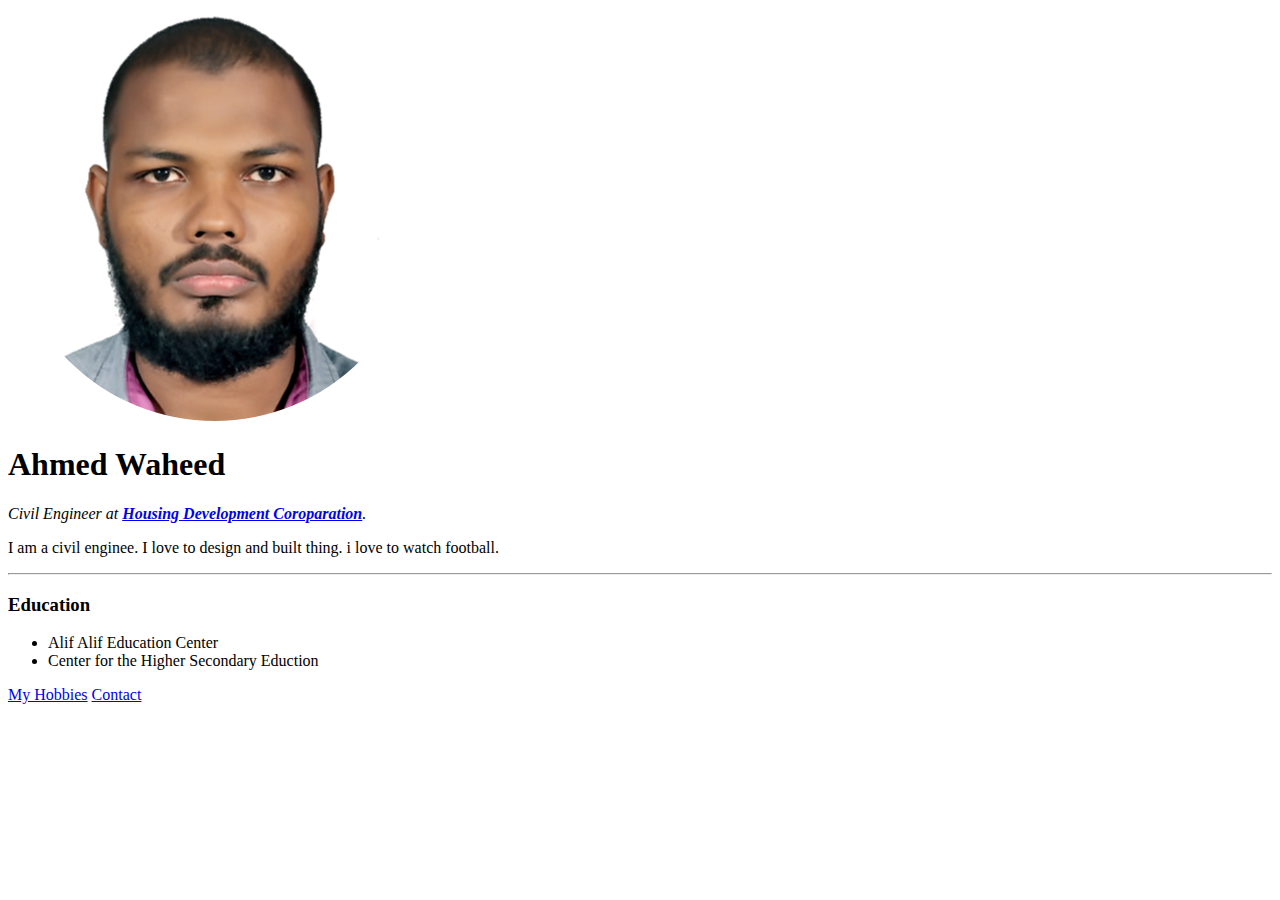
==== index.html @ d72125f7 "Add initial cv website files" ====
<!DOCTYPE html>
<html lang="en" dir="ltr">

<head>
  <meta charset="utf-8">
  <title>Ⓐ Ahmed Waheed's Site</title>
</head>

<body>
  <img src="image/aw.png" alt="Ahmed PP">
  <h1>Ahmed Waheed</h1>
  <p><em>Civil Engineer at <strong><a href="https://hdc.com.mv/">Housing Development Coroparation</a></strong>.</em></p>
  <p>I am a civil enginee. I love to design and built thing. i love to watch football.</p>
  <hr>
  <h3>Education</h3>
  <ul>
    <li>Alif Alif Education Center</li>
    <li>Center for the Higher Secondary Eduction</li>
  </ul>
  <a href="hobbies.html">My Hobbies</a>
  <a href="contact.html">Contact</a>
</body>

</html>
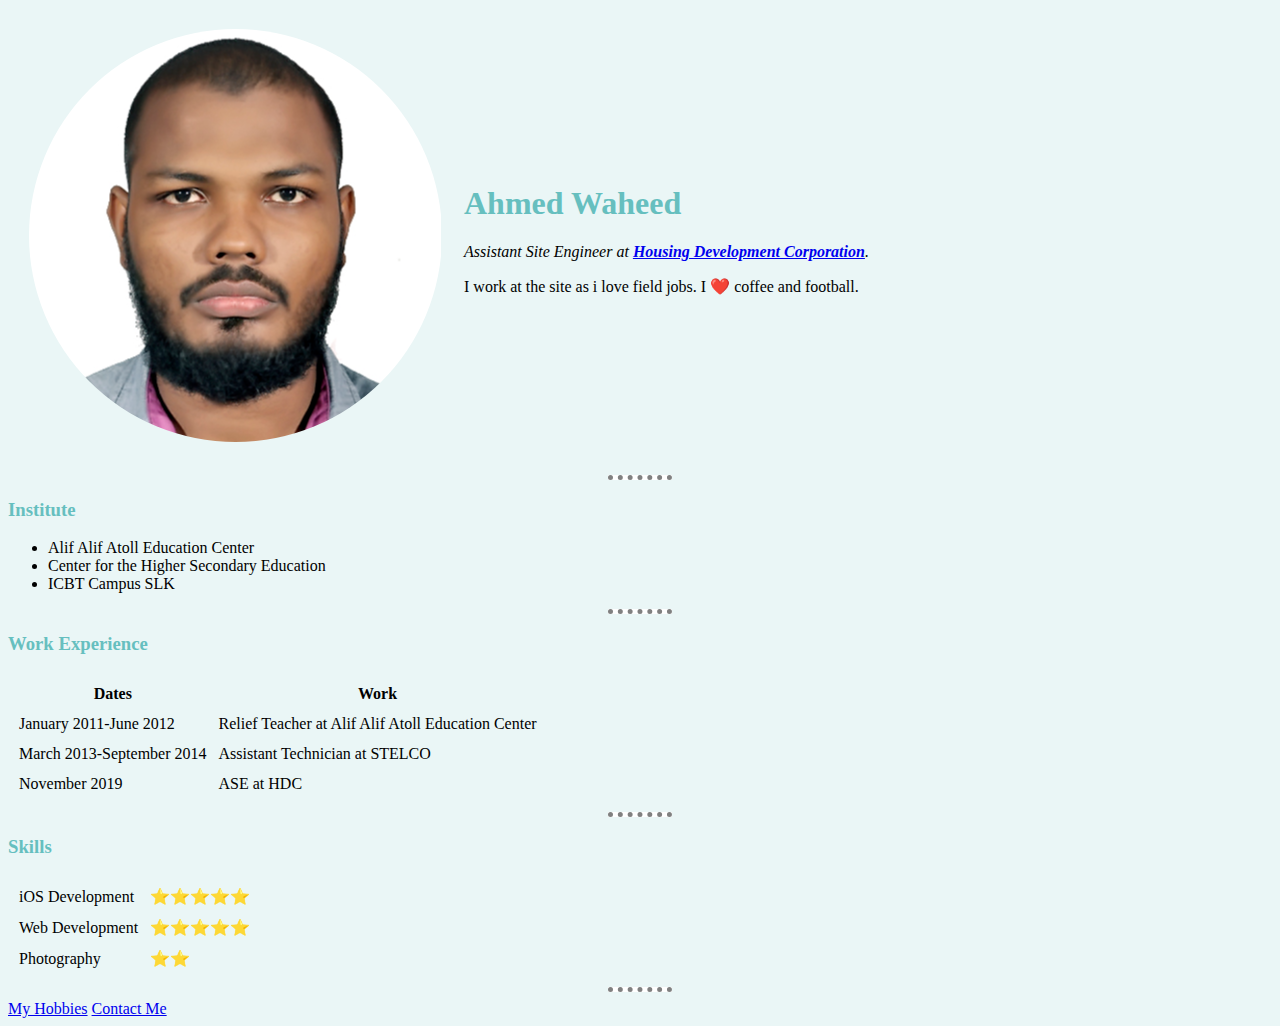
==== commit c01580da: "Add files via upload" ====
--- a/index.html
+++ b/index.html
@@ -1,24 +1,69 @@
 <!DOCTYPE html>
-<html lang="en" dir="ltr">
+<html>
+  <head>
+    <meta charset="utf-8">
+    <title>Ahmed Waheed's Personal Site</title>
+    <link rel="stylesheet" href="css/styles.css">
+  </head>
 
-<head>
-  <meta charset="utf-8">
-  <title>Ⓐ Ahmed Waheed's Site</title>
-</head>
-
-<body>
-  <img src="image/aw.png" alt="Ahmed PP">
-  <h1>Ahmed Waheed</h1>
-  <p><em>Civil Engineer at <strong><a href="https://hdc.com.mv/">Housing Development Coroparation</a></strong>.</em></p>
-  <p>I am a civil enginee. I love to design and built thing. i love to watch football.</p>
-  <hr>
-  <h3>Education</h3>
-  <ul>
-    <li>Alif Alif Education Center</li>
-    <li>Center for the Higher Secondary Eduction</li>
-  </ul>
-  <a href="hobbies.html">My Hobbies</a>
-  <a href="contact.html">Contact</a>
-</body>
-
+  <body>
+    <table cellspacing="20">
+      <tr>
+        <td><img src="images/aw.png" alt="Ahmed's profile picture"></td>
+        <td><h1>Ahmed Waheed</h1>
+        <p><em>Assistant Site Engineer at <strong><a href="https://hdc.com.mv/">Housing Development Corporation</a></strong>.</em></p>
+        <p>I work at the site as i love field jobs. I ❤️ coffee and football.</p></td>
+      </tr>
+    </table>
+    <hr>
+    <h3>Institute</h3>
+    <ul>
+      <li>Alif Alif Atoll Education Center</li>
+      <li>Center for the Higher Secondary Education</li>
+      <li>ICBT Campus SLK</li>
+    </ul>
+    <hr>
+    <h3>Work Experience</h3>
+    <table cellspacing="10">
+      <thead>
+        <tr>
+          <th>Dates</th>
+          <th>Work</th>
+        </tr>
+      </thead>
+      <tbody>
+        <tr>
+          <td>January 2011-June 2012</td>
+          <td>Relief Teacher at Alif Alif Atoll Education Center</td>
+        </tr>
+        <tr>
+          <td>March 2013-September 2014</td>
+          <td>Assistant Technician at STELCO</td>
+        </tr>
+        <tr>
+          <td>November 2019</td>
+          <td>ASE at HDC</td>
+        </tr>
+      </tbody>
+    </table>
+    <hr>
+    <h3>Skills</h3>
+    <table cellspacing="10">
+      <tr>
+        <td>iOS Development</td>
+        <td>⭐️⭐️⭐️⭐️⭐️</td>
+      </tr>
+      <tr>
+        <td>Web Development</td>
+        <td>⭐️⭐️⭐️⭐️⭐️</td>
+      </tr>
+      <tr>
+        <td>Photography</td>
+        <td>⭐️⭐️</td>
+      </tr>
+    </table>
+    <hr>
+    <a href="hobbies.html">My Hobbies</a>
+    <a href="contact-me.html">Contact Me</a>
+  </body>
 </html>
--- a/css/styles.css
+++ b/css/styles.css
@@ -0,0 +1,16 @@
+body {
+  background-color: #EAF6F6;
+}
+
+hr {
+  background-color: white;
+  border-style: dotted none none;
+  width: 5%;
+  border-color: grey;
+  border-width: 5px;
+
+}
+
+h1,h3 {
+  color: #66BFBF;
+}
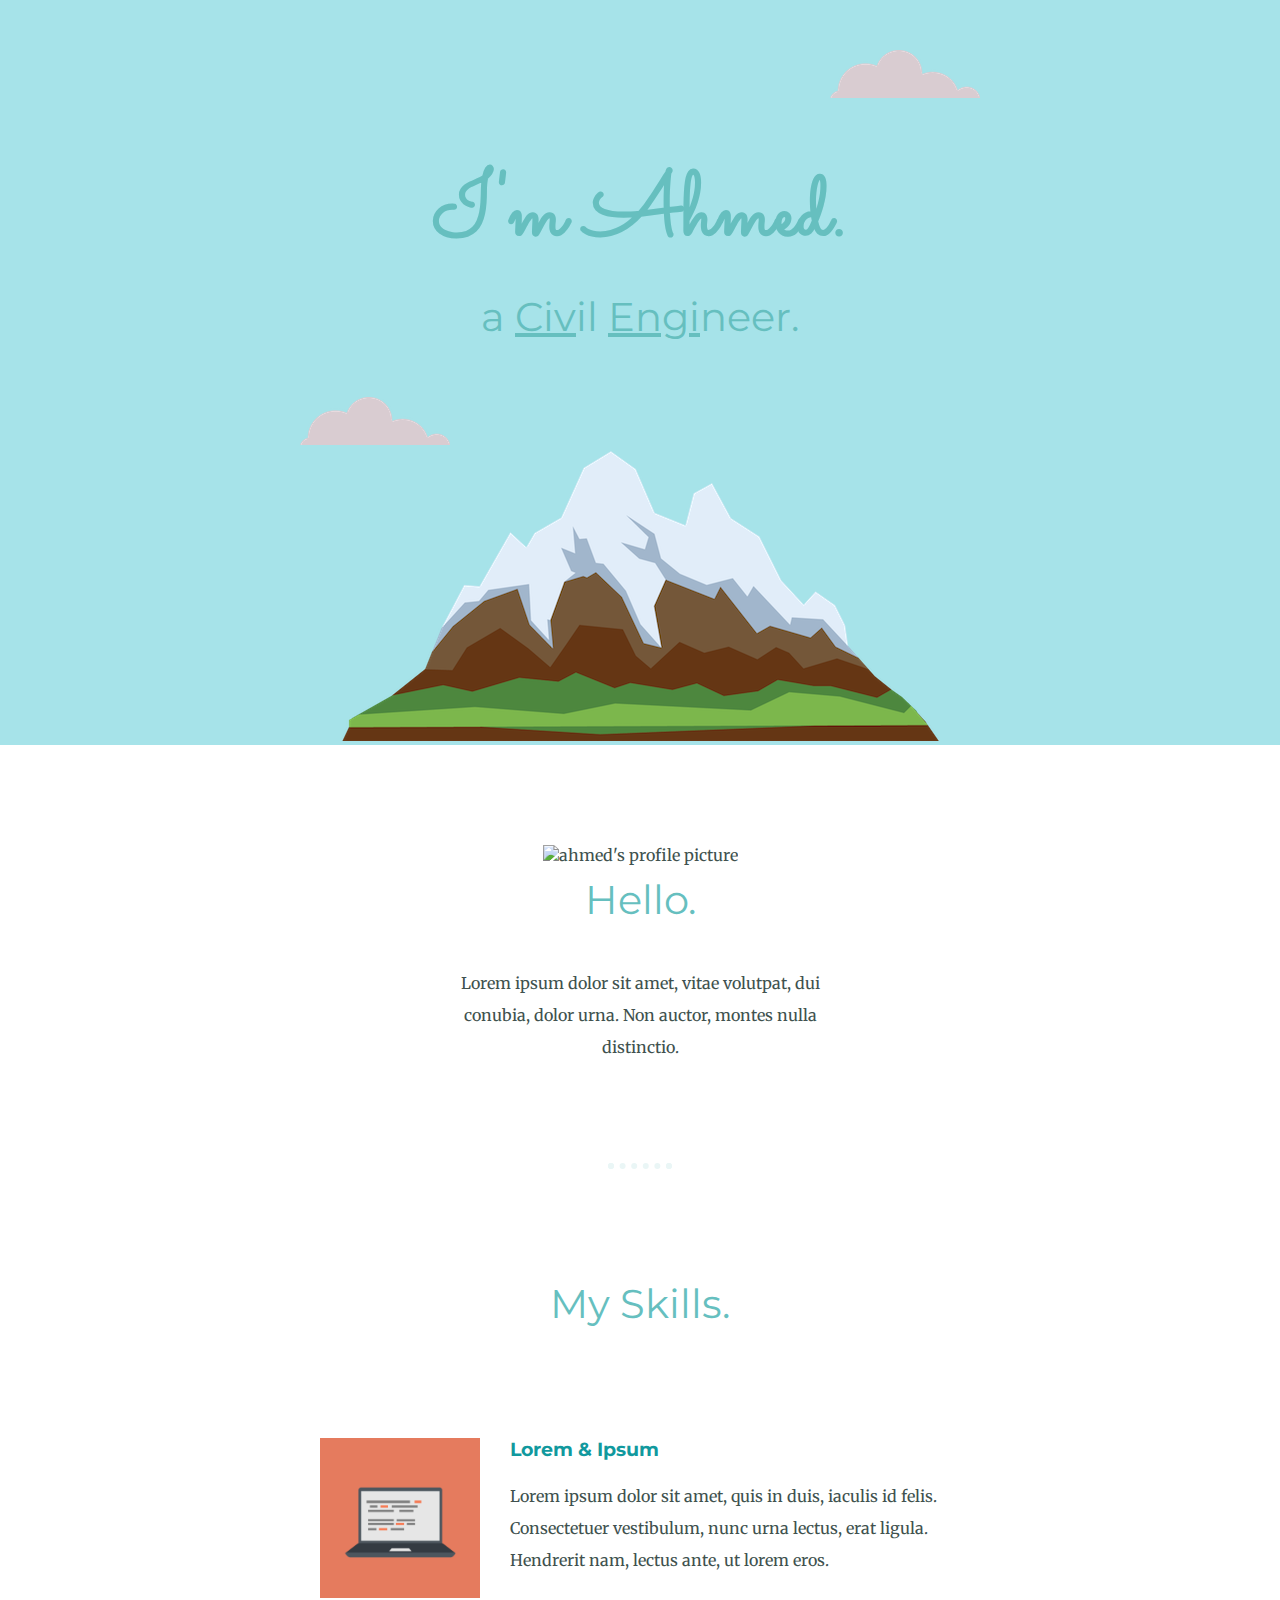
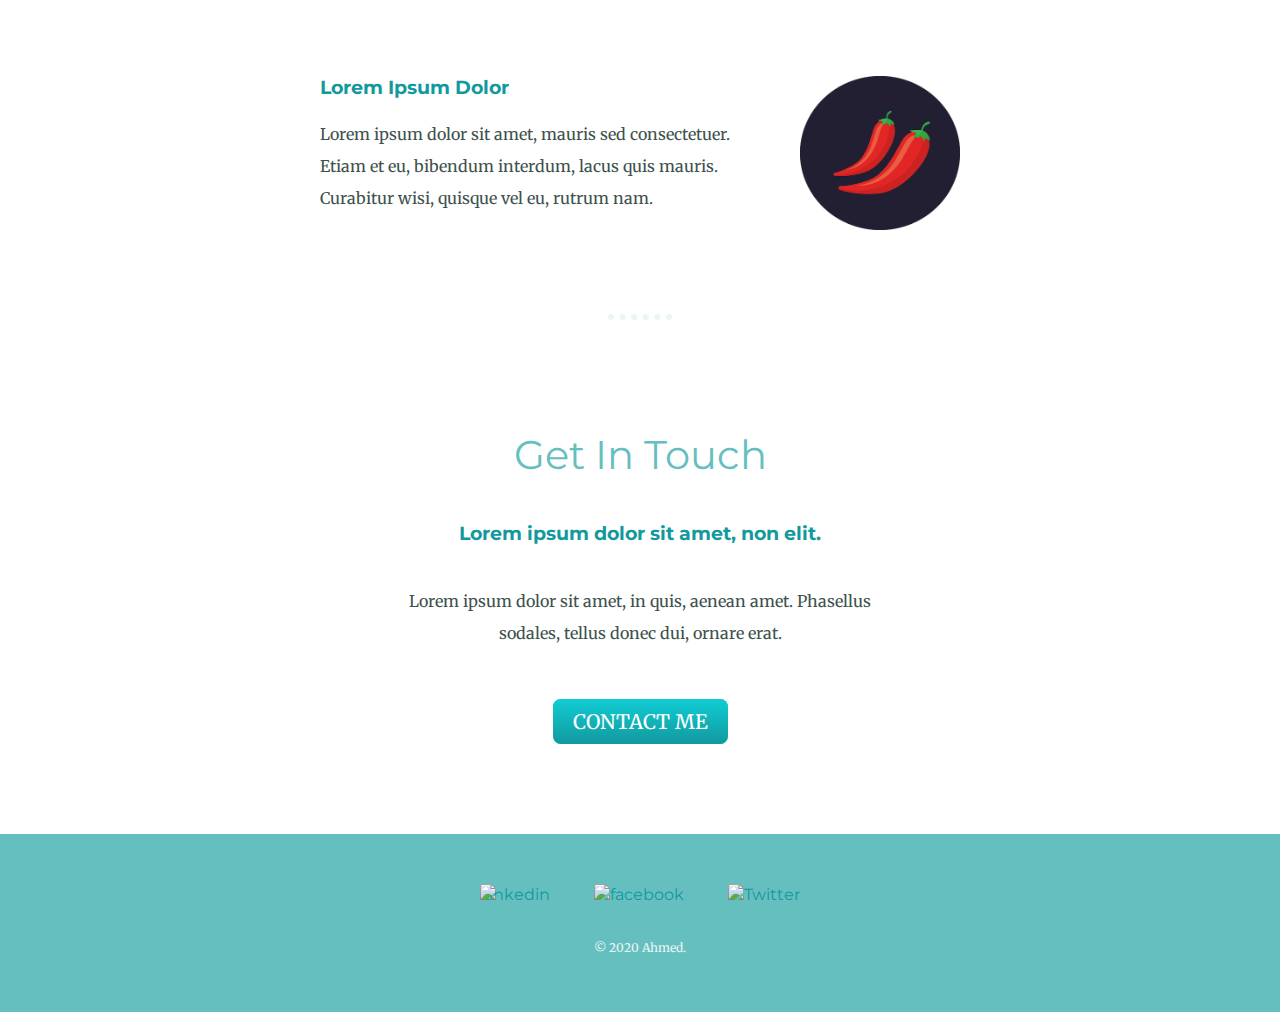
==== commit 302f51f0: "Add files via upload" ====
--- a/index.html
+++ b/index.html
@@ -1,69 +1,59 @@
 <!DOCTYPE html>
-<html>
+<html lang="en" dir="ltr">
   <head>
     <meta charset="utf-8">
-    <title>Ahmed Waheed's Personal Site</title>
+    <title>Ahmed Waheed</title>
     <link rel="stylesheet" href="css/styles.css">
+    <link rel="icon" href="https://img.icons8.com/ios-filled/50/000000/carpenter.png">
+    <link href="https://fonts.googleapis.com/css2?family=Merriweather:wght@300&family=Montserrat:wght@300&family=Sacramento&display=swap" rel="stylesheet">
   </head>
+  <body>
 
-  <body>
-    <table cellspacing="20">
-      <tr>
-        <td><img src="images/aw.png" alt="Ahmed's profile picture"></td>
-        <td><h1>Ahmed Waheed</h1>
-        <p><em>Assistant Site Engineer at <strong><a href="https://hdc.com.mv/">Housing Development Corporation</a></strong>.</em></p>
-        <p>I work at the site as i love field jobs. I ❤️ coffee and football.</p></td>
-      </tr>
-    </table>
+  <div class="top-cointainer">
+    <img class="top-cloud" src="images/cloud.png" alt="cloud-img">
+    <h1>I'm Ahmed.</h1>
+    <h2> a <span class="pro">Civ</span>il <span class="pro">Engi</span>neer.</h2>
+    <img class="bottom-cloud"src="images/cloud.png" alt="cloud-img">
+    <img src="images/mountain.png" alt="mountain-img">
+  </div>
+
+  <div class="middle-container">
+    <div class="profile">
+      <img src="images/ahmed.jpg" alt="ahmed's profile picture">
+      <h2>Hello.</h2>
+      <p class="intro">Lorem ipsum dolor sit amet, vitae volutpat, dui conubia, dolor urna. Non auctor, montes nulla distinctio.</p>
+    </div>
     <hr>
-    <h3>Institute</h3>
-    <ul>
-      <li>Alif Alif Atoll Education Center</li>
-      <li>Center for the Higher Secondary Education</li>
-      <li>ICBT Campus SLK</li>
-    </ul>
-    <hr>
-    <h3>Work Experience</h3>
-    <table cellspacing="10">
-      <thead>
-        <tr>
-          <th>Dates</th>
-          <th>Work</th>
-        </tr>
-      </thead>
-      <tbody>
-        <tr>
-          <td>January 2011-June 2012</td>
-          <td>Relief Teacher at Alif Alif Atoll Education Center</td>
-        </tr>
-        <tr>
-          <td>March 2013-September 2014</td>
-          <td>Assistant Technician at STELCO</td>
-        </tr>
-        <tr>
-          <td>November 2019</td>
-          <td>ASE at HDC</td>
-        </tr>
-      </tbody>
-    </table>
-    <hr>
-    <h3>Skills</h3>
-    <table cellspacing="10">
-      <tr>
-        <td>iOS Development</td>
-        <td>⭐️⭐️⭐️⭐️⭐️</td>
-      </tr>
-      <tr>
-        <td>Web Development</td>
-        <td>⭐️⭐️⭐️⭐️⭐️</td>
-      </tr>
-      <tr>
-        <td>Photography</td>
-        <td>⭐️⭐️</td>
-      </tr>
-    </table>
-    <hr>
-    <a href="hobbies.html">My Hobbies</a>
-    <a href="contact-me.html">Contact Me</a>
+    <div class="skills">
+      <h2>My Skills.</h2>
+      <div class="skill-row">
+        <img class="code-img" src="images/computer.png" alt="skills">
+        <h3>Lorem & Ipsum</h3>
+        <p>Lorem ipsum dolor sit amet, quis in duis, iaculis id felis. Consectetuer vestibulum, nunc urna lectus, erat ligula. Hendrerit nam, lectus ante, ut lorem eros.</p>
+      </div>
+      <div class="skill-row">
+        <img class="chilli-img" src="images/chillies.png" alt="Skills">
+        <h3>Lorem Ipsum Dolor</h3>
+        <p>Lorem ipsum dolor sit amet, mauris sed consectetuer. Etiam et eu, bibendum interdum, lacus quis mauris. Curabitur wisi, quisque vel eu, rutrum nam.</p>
+      </div>
+    </div>
+    <hr class="dot">
+    <div class="contact-me">
+      <h2>Get In Touch</h2>
+      <h3>Lorem ipsum dolor sit amet, non elit.</h3>
+      <p class="contact-msg">Lorem ipsum dolor sit amet, in quis, aenean amet. Phasellus sodales, tellus donec dui, ornare erat.</p>
+      <a class="btn" href="mailto:name@email.com">CONTACT ME</a>
+    </div>
+  </div>
+
+
+  <div class="bottom-container">
+    <a class="footer-link" href="https://www.linkedin.com/in/ahmed-waheed-99875640/"><img class="footer-img" src="https://img.icons8.com/ios-filled/50/000000/linkedin.png"/>Linkedin</a>
+    <a class="footer-link" href="https://www.facebook.com/ahmed.d.waheed/"><img src="https://img.icons8.com/ios-filled/50/000000/facebook.png"/>facebook</a>
+    <a class="footer-link" href="https://www.tagged.com/profile.html?uid=5387842725"><img src="https://img.icons8.com/ios-filled/50/000000/twitter-squared.png"/>Twitter</a>
+    <p class="copyright-msg">© 2020 Ahmed.</p>
+  </div>
+
+
   </body>
 </html>
--- a/css/styles.css
+++ b/css/styles.css
@@ -1,16 +1,160 @@
 body {
-  background-color: #EAF6F6;
+  margin: 0;
+  text-align: center;
+  font-family: 'Merriweather', serif;
+  color: #40514E;
+}
+
+h1 {
+  color: #66BFBF;
+  margin: 50px auto 0 auto;
+  font-family: 'Sacramento', cursive;
+  font-size: 5.625rem;
+}
+
+h2 {
+  font-weight: normal;
+  color: #66BFBF;
+  margin-top: 0;
+  font-family: 'Montserrat', sans-serif;
+  font-size: 2.5rem;
+  padding: 10px;
+}
+
+h3 {
+  color: #11999E;
+  font-family: 'Montserrat', sans-serif;
+}
+
+p {
+  line-height: 2;
+}
+
+a {
+  color: #11999E;
+  font-family: 'Montserrat', sans-serif;
+  margin: 10px 20px;
+  text-decoration: none;
+}
+
+a:hover {
+  color: #EAF6f6;
 }
 
 hr {
-  background-color: white;
-  border-style: dotted none none;
-  width: 5%;
-  border-color: grey;
-  border-width: 5px;
+  border: dotted #EAF6F6 6px;
+  border-bottom: none;
+  width: 4%;
+  margin: 100px auto;
 
 }
 
-h1,h3 {
-  color: #66BFBF;
+.top-cointainer {
+  background-color: #A6E3E9;
+  position: relative;
+  padding-top: 100px;
+
 }
+
+.middle-container {
+  margin: 100px 0;
+}
+
+.bottom-container {
+background-color: #66BFBF;
+padding: 50px 0 20px;
+}
+.pro {
+  text-decoration: underline;
+}
+
+.intro {
+  width: 30%;
+  margin: auto;
+}
+
+.contact-msg {
+  width: 40%;
+  margin:40px auto 60px;
+}
+
+.copyright-msg {
+  color: #EAF6F6;
+  font-size: 0.75rem;
+  padding: 20px 0;
+}
+
+.blue {
+  height: 100px;
+  width: 100px;
+  background-color: blue;
+}
+
+.bottom-cloud {
+  position: absolute;
+  right: 300px;
+  top: 50px;
+}
+
+.top-cloud {
+  position: absolute;
+  left: 300px;
+  bottom: 300px;
+}
+
+.skill-row {
+  margin: 100px auto 100px auto;
+  width: 50%;
+  text-align: left;
+}
+
+.code-img {
+  width: 25%;
+  float: left;
+  margin-right: 30px;
+}
+
+.chilli-img {
+  width: 25%;
+  float: right;
+  margin-left: 30px;
+}
+/*
+.dot {
+  border-style: dotted;
+  width: 10%;
+  color: white;
+}
+*/
+
+.footer-img {
+  position: absolute;
+  margin-bottom: 20px;
+}
+
+.btn {
+  background: #11cdd4;
+  background-image: -webkit-linear-gradient(top, #11cdd4, #11999e);
+  background-image: -moz-linear-gradient(top, #11cdd4, #11999e);
+  background-image: -ms-linear-gradient(top, #11cdd4, #11999e);
+  background-image: -o-linear-gradient(top, #11cdd4, #11999e);
+  background-image: linear-gradient(to bottom, #11cdd4, #11999e);
+  -webkit-border-radius: 8;
+  -moz-border-radius: 8;
+  border-radius: 8px;
+  font-family: 'Merriweather', serif;
+  color: #ffffff;
+  font-size: 20px;
+  padding: 10px 20px 10px 20px;
+  text-decoration: none;
+}
+
+.btn:hover {
+  background: #30e3cb;
+  background-image: -webkit-linear-gradient(top, #30e3cb, #2bc4ad);
+  background-image: -moz-linear-gradient(top, #30e3cb, #2bc4ad);
+  background-image: -ms-linear-gradient(top, #30e3cb, #2bc4ad);
+  background-image: -o-linear-gradient(top, #30e3cb, #2bc4ad);
+  background-image: linear-gradient(to bottom, #30e3cb, #2bc4ad);
+  text-decoration: none;
+}
